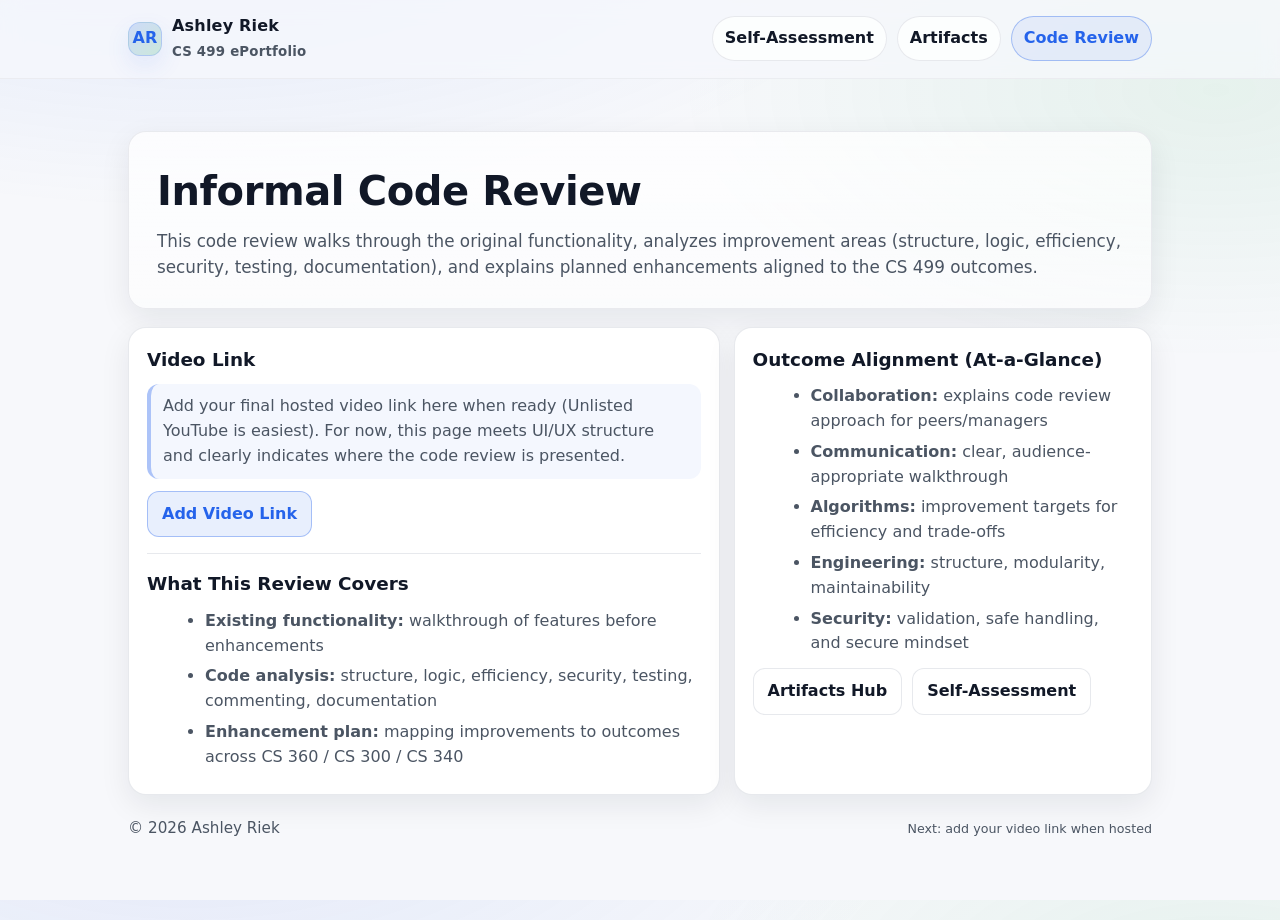
==== code-review.html @ 10cf8a72 "Initial full CS 499 ePortfolio deployment" ====
<!doctype html>
<html lang="en">
<head>
  <meta charset="utf-8" />
  <meta name="viewport" content="width=device-width, initial-scale=1" />
  <title>Code Review | Ashley Riek</title>
  <link rel="stylesheet" href="assets/css/style.css" />
</head>
<body>
  <header class="header">
    <div class="navbar">
      <div class="brand">
        <div class="brand-badge"><span>AR</span></div>
        <div>
          Ashley Riek<br/>
          <small>CS 499 ePortfolio</small>
        </div>
      </div>
      <nav class="navlinks">
        <a href="index.html">Self-Assessment</a>
        <a href="artifacts.html">Artifacts</a>
        <a class="active" href="code-review.html">Code Review</a>
      </nav>
    </div>
  </header>

  <main class="container">
    <section class="hero">
      <h1>Informal Code Review</h1>
      <p>
        This code review walks through the original functionality, analyzes improvement areas (structure, logic, efficiency,
        security, testing, documentation), and explains planned enhancements aligned to the CS 499 outcomes.
      </p>
    </section>

    <section class="grid">
      <article class="card span-7">
        <h2>Video Link</h2>
        <p class="note">
          Add your final hosted video link here when ready (Unlisted YouTube is easiest).  
          For now, this page meets UI/UX structure and clearly indicates where the code review is presented.
        </p>

        <div class="btnrow">
          <a class="btn primary" href="#" onclick="alert('Replace this link with your hosted video URL when ready.'); return false;">
            Add Video Link
          </a>
        </div>

        <div class="hr"></div>

        <h2>What This Review Covers</h2>
        <ul>
          <li><strong>Existing functionality:</strong> walkthrough of features before enhancements</li>
          <li><strong>Code analysis:</strong> structure, logic, efficiency, security, testing, commenting, documentation</li>
          <li><strong>Enhancement plan:</strong> mapping improvements to outcomes across CS 360 / CS 300 / CS 340</li>
        </ul>
      </article>

      <aside class="card span-5">
        <h2>Outcome Alignment (At-a-Glance)</h2>
        <ul>
          <li><strong>Collaboration:</strong> explains code review approach for peers/managers</li>
          <li><strong>Communication:</strong> clear, audience-appropriate walkthrough</li>
          <li><strong>Algorithms:</strong> improvement targets for efficiency and trade-offs</li>
          <li><strong>Engineering:</strong> structure, modularity, maintainability</li>
          <li><strong>Security:</strong> validation, safe handling, and secure mindset</li>
        </ul>

        <div class="btnrow">
          <a class="btn" href="artifacts.html">Artifacts Hub</a>
          <a class="btn" href="index.html">Self-Assessment</a>
        </div>
      </aside>
    </section>

    <div class="footer">
      <div>© <span id="year"></span> Ashley Riek</div>
      <div><small>Next: add your video link when hosted</small></div>
    </div>
  </main>

  <script>
    document.getElementById('year').textContent = new Date().getFullYear();
  </script>
</body>
</html>
---- assets/css/style.css ----
:root{
  --bg:#f7f8fb;
  --card:#ffffff;
  --text:#111827;
  --muted:#4b5563;
  --line:#e5e7eb;
  --accent:#2563eb;
  --accent2:#16a34a;
  --shadow: 0 10px 30px rgba(17,24,39,.08);
  --radius: 18px;
  --max: 1060px;
  --mono: ui-monospace, SFMono-Regular, Menlo, Monaco, Consolas, "Liberation Mono","Courier New", monospace;
  --sans: ui-sans-serif, system-ui, -apple-system, Segoe UI, Roboto, Helvetica, Arial, "Apple Color Emoji","Segoe UI Emoji";
}

*{box-sizing:border-box}
html,body{height:100%}
body{
  margin:0;
  font-family:var(--sans);
  color:var(--text);
  background:
    radial-gradient(1200px 500px at 15% -10%, rgba(37,99,235,.10), transparent 60%),
    radial-gradient(900px 450px at 95% 10%, rgba(22,163,74,.08), transparent 60%),
    var(--bg);
  line-height:1.55;
}

a{color:var(--accent); text-decoration:none}
a:hover{text-decoration:underline}
small{color:var(--muted)}
code, pre{font-family:var(--mono)}

.container{max-width:var(--max); margin:0 auto; padding:28px 18px 80px}
.header{
  position:sticky; top:0; z-index:50;
  background:rgba(247,248,251,.78);
  backdrop-filter:saturate(160%) blur(10px);
  border-bottom:1px solid rgba(229,231,235,.65);
}
.navbar{max-width:var(--max); margin:0 auto; padding:14px 18px; display:flex; align-items:center; justify-content:space-between; gap:12px}
.brand{display:flex; align-items:center; gap:10px; font-weight:800; letter-spacing:.2px}
.brand-badge{
  width:34px; height:34px; border-radius:12px;
  background: linear-gradient(135deg, rgba(37,99,235,.18), rgba(22,163,74,.18));
  border:1px solid rgba(37,99,235,.18);
  display:grid; place-items:center;
  box-shadow: 0 10px 25px rgba(37,99,235,.10);
}
.brand-badge span{font-weight:900; color:var(--accent)}
.navlinks{display:flex; flex-wrap:wrap; gap:10px; justify-content:flex-end}
.navlinks a{
  padding:9px 12px; border-radius:999px;
  border:1px solid rgba(229,231,235,.9);
  background:rgba(255,255,255,.7);
  color:var(--text);
  font-weight:600;
}
.navlinks a.active{
  border-color: rgba(37,99,235,.35);
  background: rgba(37,99,235,.08);
  color: var(--accent);
}
.navlinks a:hover{background:#fff; text-decoration:none}

.hero{
  margin-top:24px;
  padding:28px;
  border-radius: var(--radius);
  background: linear-gradient(180deg, rgba(255,255,255,.75), rgba(255,255,255,.55));
  border:1px solid rgba(229,231,235,.85);
  box-shadow: var(--shadow);
}
.hero h1{margin:0 0 6px; font-size:clamp(26px, 3.2vw, 40px); letter-spacing:-.4px}
.hero p{margin:6px 0 0; color:var(--muted); font-size:1.05rem}
.pills{margin-top:14px; display:flex; flex-wrap:wrap; gap:10px}
.pill{
  display:inline-flex; align-items:center; gap:8px;
  padding:8px 12px;
  border-radius:999px;
  border:1px solid rgba(229,231,235,.85);
  background:rgba(255,255,255,.75);
  font-weight:650;
  color:var(--text);
}
.pill .dot{
  width:9px; height:9px; border-radius:99px;
  background:var(--accent);
}
.pill.green .dot{background:var(--accent2)}

.grid{
  margin-top:18px;
  display:grid;
  grid-template-columns: repeat(12, 1fr);
  gap:14px;
}
.card{
  grid-column: span 12;
  background: var(--card);
  border:1px solid rgba(229,231,235,.9);
  border-radius: var(--radius);
  box-shadow: var(--shadow);
  padding:18px;
}
.card h2{margin:0 0 10px; font-size:1.15rem}
.card p{margin:8px 0; color:var(--muted)}
.card ul{margin:10px 0 0 18px; color:var(--muted)}
.card li{margin:6px 0}
@media (min-width: 900px){
  .span-7{grid-column: span 7}
  .span-5{grid-column: span 5}
  .span-6{grid-column: span 6}
}

.kbd{
  font-family:var(--mono);
  font-size:.95rem;
  padding:2px 8px;
  border-radius:8px;
  border:1px solid rgba(229,231,235,.9);
  background:rgba(249,250,251,.9);
  color:var(--text);
}

.btnrow{display:flex; flex-wrap:wrap; gap:10px; margin-top:12px}
.btn{
  display:inline-flex; align-items:center; justify-content:center; gap:10px;
  padding:10px 14px; border-radius:12px;
  border:1px solid rgba(229,231,235,.9);
  background:#fff; color:var(--text);
  font-weight:700;
}
.btn.primary{
  border-color: rgba(37,99,235,.35);
  background: rgba(37,99,235,.10);
  color: var(--accent);
}
.btn:hover{transform: translateY(-1px); text-decoration:none}

.hr{height:1px; background:rgba(229,231,235,.9); margin:16px 0}

.footer{
  margin-top:22px;
  color:var(--muted);
  font-size:.95rem;
  display:flex; flex-wrap:wrap; gap:10px;
  justify-content:space-between;
}
.badge{
  display:inline-flex; align-items:center; gap:8px;
  padding:6px 10px;
  border-radius:999px;
  border:1px solid rgba(229,231,235,.9);
  background:rgba(255,255,255,.75);
}
.badge .mini{width:8px; height:8px; border-radius:50%; background:var(--accent)}
.note{
  border-left: 4px solid rgba(37,99,235,.35);
  background: rgba(37,99,235,.05);
  padding:10px 12px;
  border-radius: 12px;
  color: var(--muted);
}
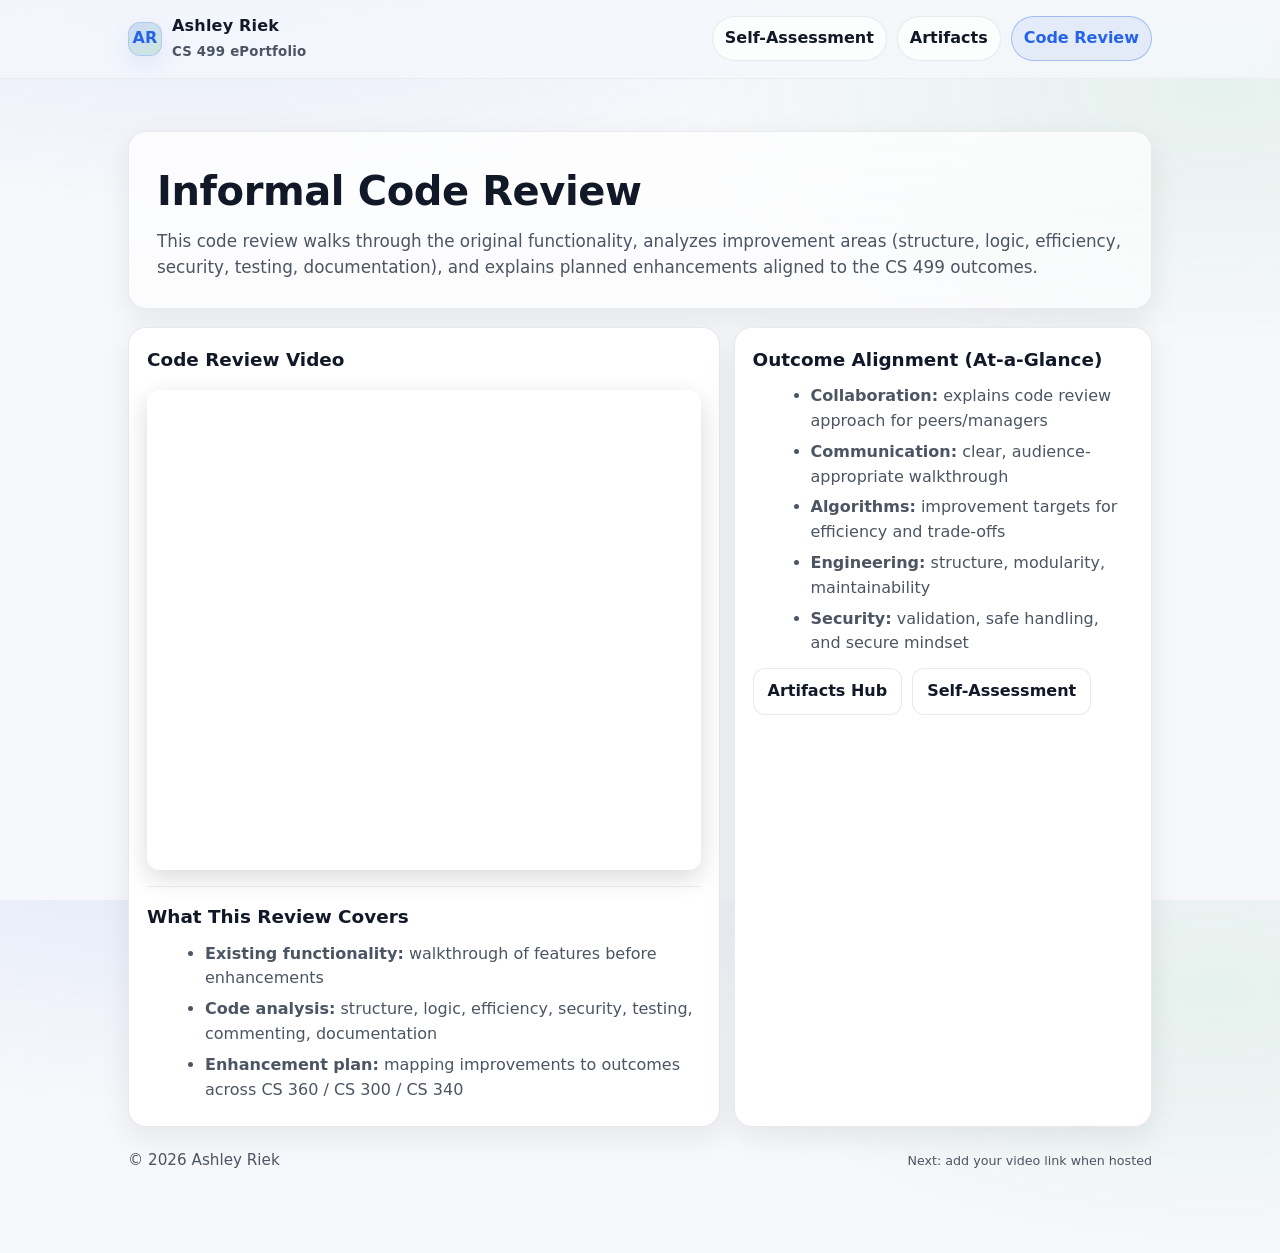
==== commit 1c7c1d3c: "Add embedded code review video" ====
--- a/code-review.html
+++ b/code-review.html
@@ -35,16 +35,16 @@
 
     <section class="grid">
       <article class="card span-7">
-        <h2>Video Link</h2>
-        <p class="note">
-          Add your final hosted video link here when ready (Unlisted YouTube is easiest).  
-          For now, this page meets UI/UX structure and clearly indicates where the code review is presented.
-        </p>
+        <h2>Code Review Video</h2>
 
-        <div class="btnrow">
-          <a class="btn primary" href="#" onclick="alert('Replace this link with your hosted video URL when ready.'); return false;">
-            Add Video Link
-          </a>
+        <div class="video-container">
+          <iframe 
+            src="https://drive.google.com/file/d/1-F5MMT-58HR19jxL2Z7-FJL2U9OBtRc_/preview"
+            width="100%" 
+            height="480"
+            allow="autoplay"
+            style="border:none; border-radius:12px;">
+          </iframe>
         </div>
 
         <div class="hr"></div>
--- a/assets/css/style.css
+++ b/assets/css/style.css
@@ -161,4 +161,21 @@
   padding:10px 12px;
   border-radius: 12px;
   color: var(--muted);
-}+}
+.video-container {
+    margin-top: 1rem;
+    border-radius: 12px;
+    overflow: hidden;
+    box-shadow: 0 8px 24px rgba(0,0,0,0.15);
+}
+
+    .video-container video {
+        width: 100%;
+        height: auto;
+        display: block;
+    }
+
+    .video-container iframe {
+        width: 100%;
+        display: block;
+    }
